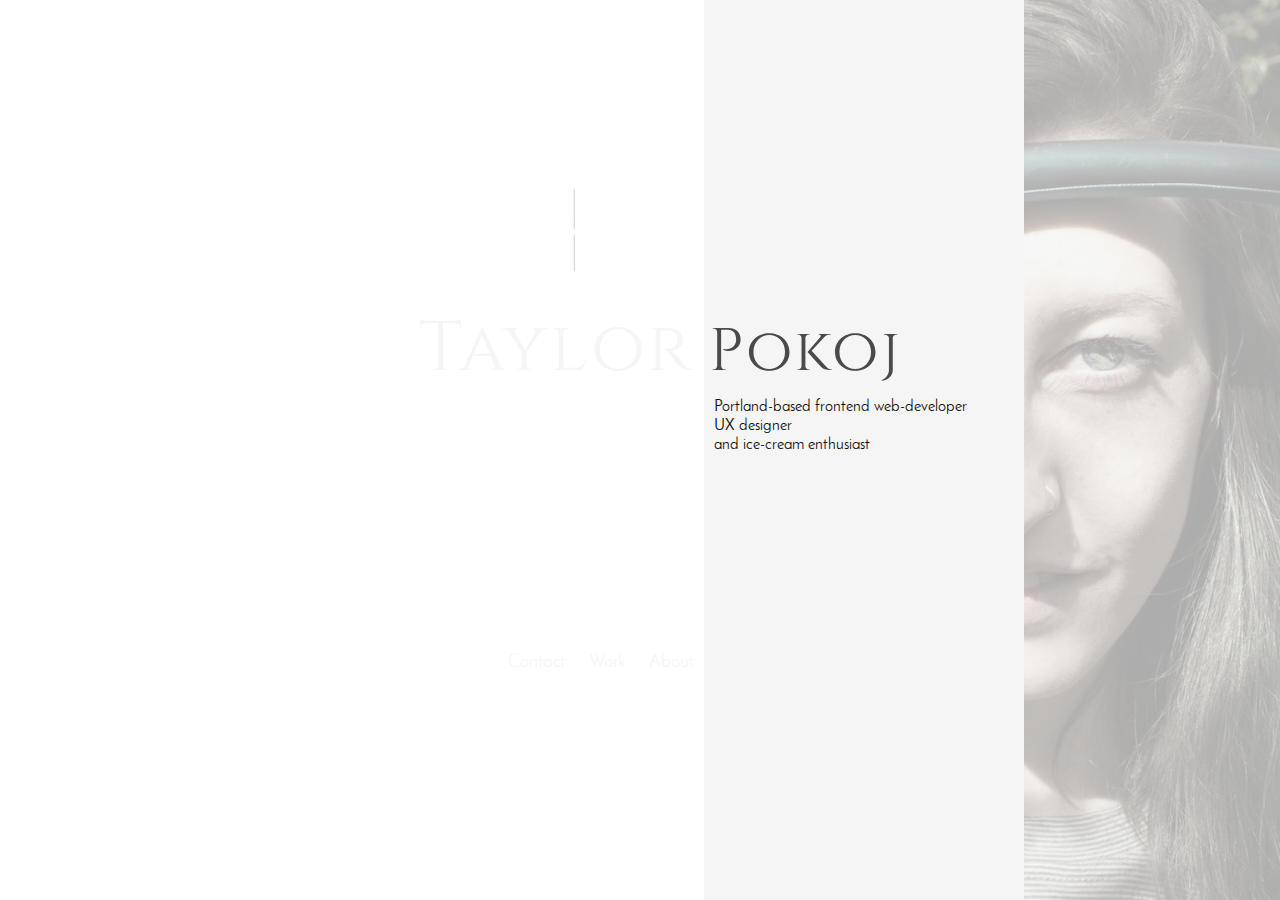
==== index.html @ f15d9847 "Refactor all functions in js" ====
<!DOCTYPE html>
<html>
  <head>
    <link rel="stylesheet" href="css/main.css" media="screen" title="no title" charset="utf-8">
    <meta name="viewport" content="width=device-width">
    <script type="text/javascript" src="js/jquery-1.12.3.js"></script>
    <script src="js/scripts.js" type="text/javascript"></script>
    <title></title>
  </head>
  <body>
    <div class="pageWrapper">

      <div class="backgroundWrapper">

        <div class="spaceOne">
          <img class="logo" src="img/ORION.png" alt="" />
          <h1>Taylor</h1>
          <div class="navigation">
            <p id="contact" class="links">
              Contact
            </p>
            <p id="work" class="links">
              Work
            </p>
            <p id="about" class="links">
              About
            </p>
          </div>
          <div class="contactInfo hidden">
            <h3>815.275.5541</h3>
            <h3>pokojt@gmail.com</h3>
            <a target="_blank" href="https://www.linkedin.com/in/taylorpokoj"><img class="contacticon" src="img/linkedin.png" alt="" /></a>
            <a target="_blank" href="https://github.com/pokojt"><img class="contacticon" src="img/github.png" alt="" /></a>
          </div>
        </div>

        <div class="spaceTwo">
          <div class="twoHeader">
            <h1>Pokoj</h1>
            <p class="description">
              Portland-based frontend web-developer <br>
              UX designer <br>
              and ice-cream enthusiast
            </p>
          </div>
          <div class="projects hidden">
            <!-- <div class="workNav">
              <h3>Something about what I do for work.</h3>
              <p>
                Lorem ipsum dolor sit amet, consectetur adipisicing elit, sed do eiusmod tempor incididunt ut labore et dolore magna aliqua. Ut enim ad minim veniam, quis nostrud exercitation ullamco laboris nisi ut aliquip ex ea commodo consequat.
              </p>
            </div> -->
            <div class="projectItem">
              <div class="projectNumbers">
                <h1>01.</h1>
                <h3>APRIL 2016</h3>
              </div>
              <div class="projectDescription">
                <h1>songLab</h1>
                <p>
                  songLab is a social web application that allows musicians to connect with artists around the globe and contribute to projects in need of creative collaboration.
                </p>
                <p>Taylor's Roles: Vision Monger, Front-end Dev Boss, UX, Design Overhaul with Web and Mobile Prototyping</p>
                <p>Stack: HTML, CSS/Sass, PHP, Sketch, Invision</p>
                <img class="scroll"src="img/scrolldown.png" alt="" />
              </div>
              <div class="projectMedia">
                <div class="gallery">
                  <div id="image1" class="projectImage"></div>
                  <div id="image2" class="projectImage hidden"></div>
                  <div id="image3" class="projectImage hidden"></div>
                  <div id="image4" class="projectImage hidden"></div>
                </div>
                <img id="plus1" class="plusIcon" src="img/plus-outline.png" alt="" />
                <p class="plusIcon hidden" id="back1">back</p>
                <div class="viewCaseStudy">
                    <a href="case-study.html">VIEW CASE STUDY</a>
                </div>
              </div>
            </div>


            <div class="projectItem" id="project2">
              <div class="projectNumbers">
                <h1>02.</h1>
                <h3>APRIL 2016</h3>
              </div>
              <div class="projectDescription">
                <h1>MOVR</h1>
                <p>
                  Lorem ipsum dolor sit amet, consectetur adipisicing elit, sed do eiusmod tempor incididunt ut labore et dolore magna aliqua. Ut enim ad minim veniam, quis nostrud exercitation ullamco laboris nisi ut aliquip ex ea commodo consequat.
                </p>
                  <img class="scroll2"src="img/scrolldown.png" alt="" />
              </div>
              <div class="projectMedia">
                <div class="gallery">
                  <div id="image5" class="projectImage"></div>
                  <div id="image6" class="projectImage hidden"></div>
                  <div id="image7" class="projectImage hidden"></div>
                  <div id="image8" class="projectImage hidden"></div>
                </div>
                <img id="plus2" class="plusIcon" src="img/plus-outline.png" alt="" />
                <p class="plusIcon hidden" id="back2">back</p>
              </div>
            </div>

            <div class="projectItem" id="project3">
              <div class="projectNumbers">
                <h1>03.</h1>
                <h3>FEBRUARY 2016</h3>
              </div>
              <div class="projectDescription">
                <h1>BIDDER</h1>
                <p>
                  Lorem ipsum dolor sit amet, consectetur adipisicing elit, sed do eiusmod tempor incididunt ut labore et dolore magna aliqua. Ut enim ad minim veniam, quis nostrud exercitation ullamco laboris nisi ut aliquip ex ea commodo consequat.
                </p>
                  <img class="scroll3"src="img/scrolldown.png" alt="" />
              </div>
              <div class="projectMedia">
                <div class="gallery">
                  <div id="image9" class="projectImage"></div>
                  <div id="image10" class="projectImage hidden"></div>
                  <div id="image11" class="projectImage hidden"></div>
                  <div id="image12" class="projectImage hidden"></div>
                </div>
                <img id="plus3" class="plusIcon" src="img/plus-outline.png" alt="" />
                <p class="plusIcon hidden" id="back3">back</p>
              </div>
            </div>

            <div class="projectItem" id="project4">
              <div class="projectNumbers">
                <h1>04.</h1>
                <h3>MARCH 2016</h3>
              </div>
              <div class="projectDescription">
                <h1>YERBA</h1>
                <p>
                  Lorem ipsum dolor sit amet, consectetur adipisicing elit, sed do eiusmod tempor incididunt ut labore et dolore magna aliqua. Ut enim ad minim veniam, quis nostrud exercitation ullamco laboris nisi ut aliquip ex ea commodo consequat.
                </p>
                  <img class="scroll4"src="img/scrolldown.png" alt="" />
              </div>
              <div class="projectMedia">
                <div class="gallery">
                  <div id="image13" class="projectImage"></div>
                  <div id="image14" class="projectImage hidden"></div>
                  <div id="image15" class="projectImage hidden"></div>
                  <div id="image16" class="projectImage hidden"></div>
                </div>
                <img id="plus4" class="plusIcon" src="img/plus-outline.png" alt="" />
                <p class="plusIcon hidden" id="back4">back</p>
              </div>
            </div>

            <div class="projectItem" id="project5">
              <div class="projectNumbers">
                <h1>05.</h1>
                <h3>SPRING 2016</h3>
              </div>
              <div class="projectDescription">
                <h1>MORE</h1>
                <p>
                  Lorem ipsum dolor sit amet, consectetur adipisicing elit, sed do eiusmod tempor incididunt ut labore et dolore magna aliqua. Ut enim ad minim veniam, quis nostrud exercitation ullamco laboris nisi ut aliquip ex ea commodo consequat.
                </p>
                  <!-- <img class="scroll5"src="img/scrolldown.png" alt="" /> -->
              </div>
              <div class="projectMedia">
                <div class="gallery">
                  <div id="image17" class="projectImage"></div>
                  <div id="image18" class="projectImage hidden"></div>
                  <div id="image19" class="projectImage hidden"></div>
                  <div id="image20" class="projectImage hidden"></div>
                </div>
                <img id="plus5" class="plusIcon" src="img/plus-outline.png" alt="" />
                <p class="plusIcon hidden" id="back5">back</p>
              </div>
            </div>

          </div>
        </div>


        <div class="spaceThree">
          <div class="aboutTaylor hidden">
            <h3>FRONTEND DEVELOPER :: UX DESIGNER :: MUSICIAN ::
            PISCES :: IDEALIST :: INTROVERT</h3>

            <p>While she holds her BA in Music and a Certificate of Web Development and Design, Taylor is enamored with the world and all there is to learn about it. Her young-adult life was a series of studies, oscillating between structured sciences and sinuous arts, until Taylor finally found balance and refuge in the world of Web Development, where hard-coded rules make artistic masterpieces. From hence she will come to revamp your user experience.</p>
            <p>
              Residing in Portland, Taylor spends her time outside of webwork hiking, reading, making music, and looking closely at moss. She is a big fan of sci-fi, brunch, and dad jokes.
            </p>

            <div class="socialIcons">
              <a target="_blank" href="https://www.facebook.com/taylor.pokoj"><img class="socialicon" src="img/facebook2.png" alt="" /></a>
              <a target="_blank" href="https://www.instagram.com/pokojt/"><img class="socialicon" src="img/instagram.png" alt="" /></a>

            </div>
          </div>

        </div>
      </div>



    </div>
  </body>
</html>
---- css/main.css ----
html {
  box-sizing: border-box; }

*, *::after, *::before {
  box-sizing: inherit; }

*,
*::before,
*::after {
  -webkit-box-sizing: border-box;
  -moz-box-sizing: border-box;
  box-sizing: border-box; }

@font-face {
  font-family: 'cinzel';
  src: url("../fonts/cinzel/Cinzel-Regular.otf"); }
@font-face {
  font-family: 'josefin';
  src: url("../fonts/Josefin_Sans/JosefinSans-Regular.ttf"); }
html, body {
  padding: 0px;
  margin: 0px;
  font-family: 'josefin'; }

body::-webkit-scrollbar {
  display: none; }

div::-webkit-scrollbar {
  display: none; }

/**
 * Basic styles for links
 */
a {
  text-decoration: none;
  color: #8C7036;
  transition: all 300ms ease-in-out; }

.casepageWrapper {
  height: 100vh;
  overflow: scroll;
  background: linear-gradient(rgba(245, 245, 245, 0.95), rgba(245, 245, 245, 0.95)), url("../img//record.jpeg") no-repeat center center fixed;
  background-size: cover; }

.footer {
  text-align: center;
  font-size: 12px;
  margin-top: 100px; }

/**
 * Basic typography style for copy text
 */
.backgroundWrapper {
  display: flex; }

.spaceOne {
  background: url("../img/clouds.jpg") no-repeat center center fixed;
  background-position: bottom;
  height: 100vh;
  width: 55%;
  text-align: right;
  transition: all 1s ease-in-out;
  overflow: scroll;
  display: flex;
  flex-direction: column; }
  .spaceOne h1 {
    font-size: 70px;
    color: #F5F5F5;
    font-weight: lighter;
    letter-spacing: 3px;
    margin: 300px 10px 0px 0px;
    font-family: 'cinzel'; }
  .spaceOne .contactInfo {
    color: #F5F5F5;
    padding-right: 20px; }
  .spaceOne .navigation {
    position: relative;
    bottom: -30%; }
    .spaceOne .navigation .links {
      display: inline;
      font-size: 18px;
      margin: 10px;
      color: #F5F5F5;
      transition: all 300ms ease-in-out; }
      .spaceOne .navigation .links:hover {
        cursor: pointer;
        border-bottom: 1px solid #F5F5F5;
        transition: all 1s linear; }

.notClicked .navigation .links {
  display: block; }

.spaceTwo {
  height: 100vh;
  width: 25%;
  overflow: scroll;
  background: #F5F5F5;
  background-attachment: fixed;
  display: flex;
  flex-direction: column;
  transition: all 1s ease-in-out; }
  .spaceTwo h1 {
    font-size: 60px;
    color: #4A4A4A;
    font-weight: lighter;
    letter-spacing: 3px;
    margin: 310px 0px 0px 5px;
    font-family: "cinzel"; }
  .spaceTwo p {
    width: 90%;
    line-height: 19px;
    margin-left: 10px; }
  .spaceTwo .projects {
    margin-bottom: 11%; }
    .spaceTwo .projects h1 {
      margin-top: 0; }
  .spaceTwo .projectItem {
    height: 70vh;
    z-index: 3;
    margin-top: 200px;
    padding-right: 20px;
    display: flex; }
    .spaceTwo .projectItem .projectNumbers {
      width: 40vw;
      text-align: right; }
      .spaceTwo .projectItem .projectNumbers h1 {
        font-size: 70px; }
    .spaceTwo .projectItem .projectDescription h1 {
      margin-top: 100px;
      color: #8C7036; }
    .spaceTwo .projectItem .projectMedia {
      padding-left: 20px; }
      .spaceTwo .projectItem .projectMedia .projectImage {
        margin-right: 20%;
        background-size: cover;
        height: 300px;
        width: 400px; }
      .spaceTwo .projectItem .projectMedia #image1 {
        background-image: url("../img//songlabRedesign.png"); }
      .spaceTwo .projectItem .projectMedia #image2 {
        background-image: url("../img//profile1.png"); }
      .spaceTwo .projectItem .projectMedia #image3 {
        background-image: url("../img//browse1.png"); }
      .spaceTwo .projectItem .projectMedia #image4 {
        background-image: url("../img//old.png"); }
      .spaceTwo .projectItem .projectMedia #image5 {
        background-image: url("../img//movrhome.png"); }
      .spaceTwo .projectItem .projectMedia #image6 {
        background-image: url("../img//movrpost.png"); }
      .spaceTwo .projectItem .projectMedia #image7 {
        background-image: url("../img//movrdetail.png"); }
      .spaceTwo .projectItem .projectMedia #image8 {
        background-image: url("../img//openmoves.png"); }
      .spaceTwo .projectItem .projectMedia #image9 {
        background-image: url("../img//bidderhome.png"); }
      .spaceTwo .projectItem .projectMedia #image10 {
        background-image: url("../img//postbid.png"); }
      .spaceTwo .projectItem .projectMedia #image11 {
        background-image: url("../img//offerjob.png"); }
      .spaceTwo .projectItem .projectMedia #image12 {
        background-image: url("../img//jobboard.png"); }
      .spaceTwo .projectItem .projectMedia #image13 {
        background-image: url("../img//yerbahome.png"); }
      .spaceTwo .projectItem .projectMedia #image14 {
        background-image: url("../img//yerbacategories.png"); }
      .spaceTwo .projectItem .projectMedia #image15 {
        background-image: url("../img//yerbaproducts.png"); }
      .spaceTwo .projectItem .projectMedia #image16 {
        background-image: url("../img//yerbacart.png"); }
      .spaceTwo .projectItem .projectMedia #image17 {
        background-image: url("../img//angularfood.png"); }
      .spaceTwo .projectItem .projectMedia #image18 {
        background-image: url("../img//angulartap.png"); }
      .spaceTwo .projectItem .projectMedia #image19 {
        background-image: url("../img//responsive.png"); }
      .spaceTwo .projectItem .projectMedia #image20 {
        background-image: url("../img//responsive2.png"); }

.spaceThree {
  height: 100vh;
  width: 20%;
  transition: all 1s ease-in-out;
  background-image: linear-gradient(rgba(245, 245, 245, 0.7), rgba(245, 245, 245, 0.7)), url("../img//taylorlowsat.jpg");
  background-repeat: no-repeat;
  background-position: right;
  background-size: cover;
  overflow: scroll; }
  .spaceThree .aboutTaylor {
    width: 52%;
    margin: 50vh 0 0 40px; }
    .spaceThree .aboutTaylor h3 {
      font-size: 20px; }
    .spaceThree .aboutTaylor p {
      font-size: 17px;
      line-height: 17px; }

.clicked {
  width: 70% !important;
  transition: all 1s ease-in-out; }

.notClicked {
  width: 15% !important;
  transition: all 1s ease-in-out; }
  .notClicked h1 {
    color: transparent; }
  .notClicked p {
    color: transparent; }

.hidden {
  display: none; }

/* ----------------------- Styles for Case Study -------*/
.caseStudyWrapper {
  display: flex;
  flex-direction: column;
  align-items: center;
  color: #4A4A4A;
  width: 80%;
  margin: 0 auto; }
  .caseStudyWrapper .caseItem {
    margin: 5%; }
  .caseStudyWrapper h1 {
    font-family: 'cinzel';
    color: #8C7036; }
  .caseStudyWrapper p {
    font-size: 18px; }
  .caseStudyWrapper .tagline {
    text-align: center; }
  .caseStudyWrapper .lead {
    font-size: 21px; }
  .caseStudyWrapper .timeline {
    color: #8C7036;
    margin: 3% auto 6% auto;
    text-align: center;
    border: 2px solid #8C7036;
    width: 250px;
    padding: 15px 0 10px 0; }

.goals {
  display: flex;
  justify-content: space-around; }
  .goals .goal {
    width: 30%;
    text-align: center; }

.oldLogo {
  font-family: sans-serif !important;
  color: #4A4A4A !important; }

.processWrapper {
  display: flex;
  flex-direction: column;
  justify-content: space-between; }

.processItem {
  margin: 3% 0 3% 0;
  display: flex; }
  .processItem .processText {
    padding: 2%;
    display: flex;
    flex-direction: column;
    justify-content: center;
    width: 30%; }
  .processItem .processImages {
    text-align: center;
    width: 70%; }
    .processItem .processImages .colorPalette {
      width: 100%;
      height: 40px;
      display: flex; }
      .processItem .processImages .colorPalette .color {
        width: 20%;
        height: 100%; }
      .processItem .processImages .colorPalette #color1 {
        background: #333333; }
      .processItem .processImages .colorPalette #color2 {
        background: #444444; }
      .processItem .processImages .colorPalette #color3 {
        background: #8D7131; }
      .processItem .processImages .colorPalette #color4 {
        background: #98B7AB; }
      .processItem .processImages .colorPalette #color5 {
        background: #F4F4F4;
        border: 1px solid lightgrey; }
    .processItem .processImages img.processCollage {
      width: 100%;
      min-width: 500px; }

.pages {
  text-align: center;
  display: flex;
  flex-direction: column;
  justify-content: center;
  align-items: space-around; }
  .pages .page {
    margin: 6% 0 6% 0; }
    .pages .page img {
      max-width: 100%; }
  .pages .firstpage {
    display: flex; }

/* ----------------------- HEXAGON GRID -------*/
#hexGrid {
  overflow: hidden;
  width: 100%;
  margin: 0 auto;
  padding: 0.866% 0;
  font-family: 'josefin', sans-serif;
  font-size: 15px; }

#hexGrid:after {
  content: "";
  display: block;
  clear: both; }

.hex {
  position: relative;
  list-style-type: none;
  float: left;
  overflow: hidden;
  visibility: hidden;
  border: 1px solid #4A4A4A;
  outline: 1px solid transparent;
  /* fix for jagged edges in FF on hover transition */
  -webkit-transform: rotate(-60deg) skewY(30deg) translatez(-1px);
  -ms-transform: rotate(-60deg) skewY(30deg) translatez(-1px);
  transform: rotate(-60deg) skewY(30deg) translatez(-1px); }

.hex * {
  position: absolute;
  visibility: visible;
  outline: 1px solid transparent;
  /* fix for jagged edges in FF on hover transition */ }

.hexIn {
  display: block;
  width: 100%;
  height: 100%;
  text-align: center;
  color: #F5F5F5;
  overflow: hidden;
  -webkit-transform: skewY(-30deg) rotate(60deg);
  -ms-transform: skewY(-30deg) rotate(60deg);
  transform: skewY(-30deg) rotate(60deg); }

/*** HEX CONTENT **********************************************************************/
.hex img {
  left: -100%;
  right: -100%;
  width: auto;
  height: 110%;
  margin: 0 auto;
  border: 1px solid #4A4A4A; }

.hex h1, .hex p {
  width: 102%;
  left: -1%;
  /* prevent line on the right where background doesn't cover image */
  padding: 5%;
  box-sizing: border-box;
  background-color: rgba(74, 74, 74, 0.9);
  font-weight: 200;
  -webkit-transition: -webkit-transform .2s ease-out, opacity .3s ease-out;
  transition: transform .2s ease-out, opacity .3s ease-out; }

.hex h1 {
  color: #87CBAC;
  bottom: 50%;
  padding-top: 50%;
  font-size: 1.5em;
  z-index: 1;
  -webkit-transform: translateY(-100%) translatez(-1px);
  -ms-transform: translateY(-100%) translatez(-1px);
  transform: translateY(-100%) translatez(-1px); }

.hex h1:after {
  content: '';
  position: absolute;
  bottom: 0;
  left: 45%;
  width: 10%;
  text-align: center;
  border-bottom: 1px solid #fff; }

.hex p {
  top: 50%;
  padding-bottom: 50%;
  -webkit-transform: translateY(100%) translatez(-1px);
  -ms-transform: translateY(100%) translatez(-1px);
  transform: translateY(100%) translatez(-1px); }

/*** HOVER EFFECT  **********************************************************************/
.hexIn:hover h1, .hexIn:focus h1,
.hexIn:hover p, .hexIn:focus p {
  -webkit-transform: translateY(0%) translatez(-1px);
  -ms-transform: translateY(0%) translatez(-1px);
  transform: translateY(0%) translatez(-1px); }

/*** SPACING AND SIZING *****************************************************************/
@media (min-width: 1201px) {
  /* <- 5-4  hexagons per row */
  .hex {
    width: 19.2%;
    /* = (100-4) / 5 */
    padding-bottom: 22.170%;
    /* =  width / sin(60deg) */ }

  .hex:nth-child(9n+6),
  .hex:nth-child(9n+7),
  .hex:nth-child(9n+8),
  .hex:nth-child(9n+9) {
    margin-top: -4.676%;
    margin-bottom: -4.676%;
    -webkit-transform: translateX(50%) rotate(-60deg) skewY(30deg);
    -ms-transform: translateX(50%) rotate(-60deg) skewY(30deg);
    transform: translateX(50%) rotate(-60deg) skewY(30deg); }

  .hex:nth-child(9n+6):last-child,
  .hex:nth-child(9n+7):last-child,
  .hex:nth-child(9n+8):last-child,
  .hex:nth-child(9n+9):last-child {
    margin-bottom: 0; }

  .hex:nth-child(9n+6) {
    margin-left: 0.5%;
    clear: left; }

  .hex:nth-child(9n+10) {
    clear: left; }

  .hex:nth-child(9n+2),
  .hex:nth-child(9n+ 7) {
    margin-left: 1%;
    margin-right: 1%; }

  .hex:nth-child(9n+3),
  .hex:nth-child(9n+4),
  .hex:nth-child(9n+8) {
    margin-right: 1%; } }
@media (max-width: 1200px) and (min-width: 901px) {
  /* <- 4-3  hexagons per row */
  .hex {
    width: 24.25%;
    /* = (100-3) / 4 */
    padding-bottom: 28.001%;
    /* =  width / sin(60deg) */ }

  .hex:nth-child(7n+5),
  .hex:nth-child(7n+6),
  .hex:nth-child(7n+7) {
    margin-top: -6.134%;
    margin-bottom: -6.134%;
    -webkit-transform: translateX(50%) rotate(-60deg) skewY(30deg);
    -ms-transform: translateX(50%) rotate(-60deg) skewY(30deg);
    transform: translateX(50%) rotate(-60deg) skewY(30deg); }

  .hex:nth-child(7n+5):last-child,
  .hex:nth-child(7n+6):last-child,
  .hex:nth-child(7n+7):last-child {
    margin-bottom: 0; }

  .hex:nth-child(7n+2),
  .hex:nth-child(7n+6) {
    margin-left: 1%;
    margin-right: 1%; }

  .hex:nth-child(7n+3) {
    margin-right: 1%; }

  .hex:nth-child(7n+8) {
    clear: left; }

  .hex:nth-child(7n+5) {
    clear: left;
    margin-left: 0.5%; } }
@media (max-width: 900px) and (min-width: 601px) {
  /* <- 3-2  hexagons per row */
  .hex {
    width: 32.666%;
    /* = (100-2) / 3 */
    padding-bottom: 37.720%;
    /* =  width / sin(60) */ }

  .hex:nth-child(5n+4),
  .hex:nth-child(5n+5) {
    margin-top: -8.564%;
    margin-bottom: -8.564%;
    -webkit-transform: translateX(50%) rotate(-60deg) skewY(30deg);
    -ms-transform: translateX(50%) rotate(-60deg) skewY(30deg);
    transform: translateX(50%) rotate(-60deg) skewY(30deg); }

  .hex:nth-child(5n+4):last-child,
  .hex:nth-child(5n+5):last-child {
    margin-bottom: 0; }

  .hex:nth-child(5n+4) {
    margin-right: 1%;
    margin-left: 0.5%; }

  .hex:nth-child(5n+2) {
    margin-left: 1%;
    margin-right: 1%; }

  .hex:nth-child(5n+6) {
    clear: left; } }
@media (max-width: 600px) {
  /* <- 2-1  hexagons per row */
  .hex {
    width: 49.5%;
    /* = (100-1) / 2 */
    padding-bottom: 57.158%;
    /* =  width / sin(60) */ }

  .hex:nth-child(3n+3) {
    margin-top: -13.423%;
    margin-bottom: -13.423%;
    -webkit-transform: translateX(50%) rotate(-60deg) skewY(30deg);
    -ms-transform: translateX(50%) rotate(-60deg) skewY(30deg);
    transform: translateX(50%) rotate(-60deg) skewY(30deg); }

  .hex:nth-child(3n+3):last-child {
    margin-bottom: 0; }

  .hex:nth-child(3n+3) {
    margin-left: 0.5%; }

  .hex:nth-child(3n+2) {
    margin-left: 1%; }

  .hex:nth-child(3n+4) {
    clear: left; } }
@media (max-width: 400px) {
  #hexGrid {
    font-size: 13px; } }
.viewCaseStudy {
  color: #8C7036;
  text-align: center;
  display: flex;
  justify-content: center;
  align-items: center;
  height: 100px;
  width: 100px;
  padding-top: 10px;
  border: 1px solid #8C7036;
  border-radius: 50%;
  transition: all 300ms ease-in-out; }
  .viewCaseStudy:hover {
    height: 120px;
    width: 120px;
    transition: all 300ms ease-in-out; }
    .viewCaseStudy:hover a {
      font-size: 20px;
      transition: all 300ms ease-in-out; }

.prototypebuttons {
  display: flex;
  justify-content: center; }
  .prototypebuttons h3 {
    border: 2px solid #8C7036;
    padding: 15px 20px 10px 20px;
    margin: 10px; }

.logo {
  position: absolute;
  top: 170px;
  left: 40%;
  height: 125px;
  transition: all 1s ease-in-out; }
  .logo:hover {
    cursor: pointer; }

.logoMoved {
  left: 3% !important;
  transition: all 1s ease-in-out; }

.logoMoved2 {
  left: 17% !important;
  height: 56vh;
  transition: all 1s ease-in-out;
  opacity: .5;
  z-index: 0; }

.logonav {
  height: 70px;
  margin: 2%; }

.plusIcon {
  height: 60px;
  position: relative;
  left: 70%;
  top: -20px; }

.socialIcons {
  margin-top: 3%; }
  .socialIcons .socialicon {
    height: 60px;
    margin-right: 10px; }

.scroll, .scroll2, .scroll3, .scroll4, .scroll5 {
  position: relative;
  top: 15vh;
  left: 60%;
  height: 40px;
  opacity: .5; }
  .scroll:hover, .scroll2:hover, .scroll3:hover, .scroll4:hover, .scroll5:hover {
    cursor: pointer; }

.contacticon {
  height: 40px;
  margin-right: 10px;
  opacity: .7; }

.songLabLogo h1 {
  font-family: arial;
  color: #4A4A4A;
  font-size: 80px; }

.songLabLogo {
  display: flex;
  justify-content: center;
  width: 100%; }

.musicBars {
  display: flex;
  width: 100px;
  padding-left: 5px;
  flex-direction: column;
  justify-content: center;
  padding-top: 5px; }

.bar {
  width: 80px;
  margin: 5px;
  background: #99ccff;
  height: 15px;
  border-radius: 5px; }

.songLabLogo #bar1 {
  -webkit-animation: musicBars 1s ease-in-out backwards alternate-reverse infinite; }

.songLabLogo #bar2 {
  -webkit-animation: musicBars 1.2s .2s ease-in-out backwards alternate-reverse infinite; }

.songLabLogo #bar3 {
  -webkit-animation: musicBars 1.2s 1s ease-in-out backwards alternate-reverse infinite; }

@-webkit-keyframes musicBars {
  0% {
    width: 30px;
    background: #99ffe6; }
  50% {
    width: 90px;
    background: #b399ff; }
  100% {
    width: 70px; } }

/*# sourceMappingURL=main.css.map */
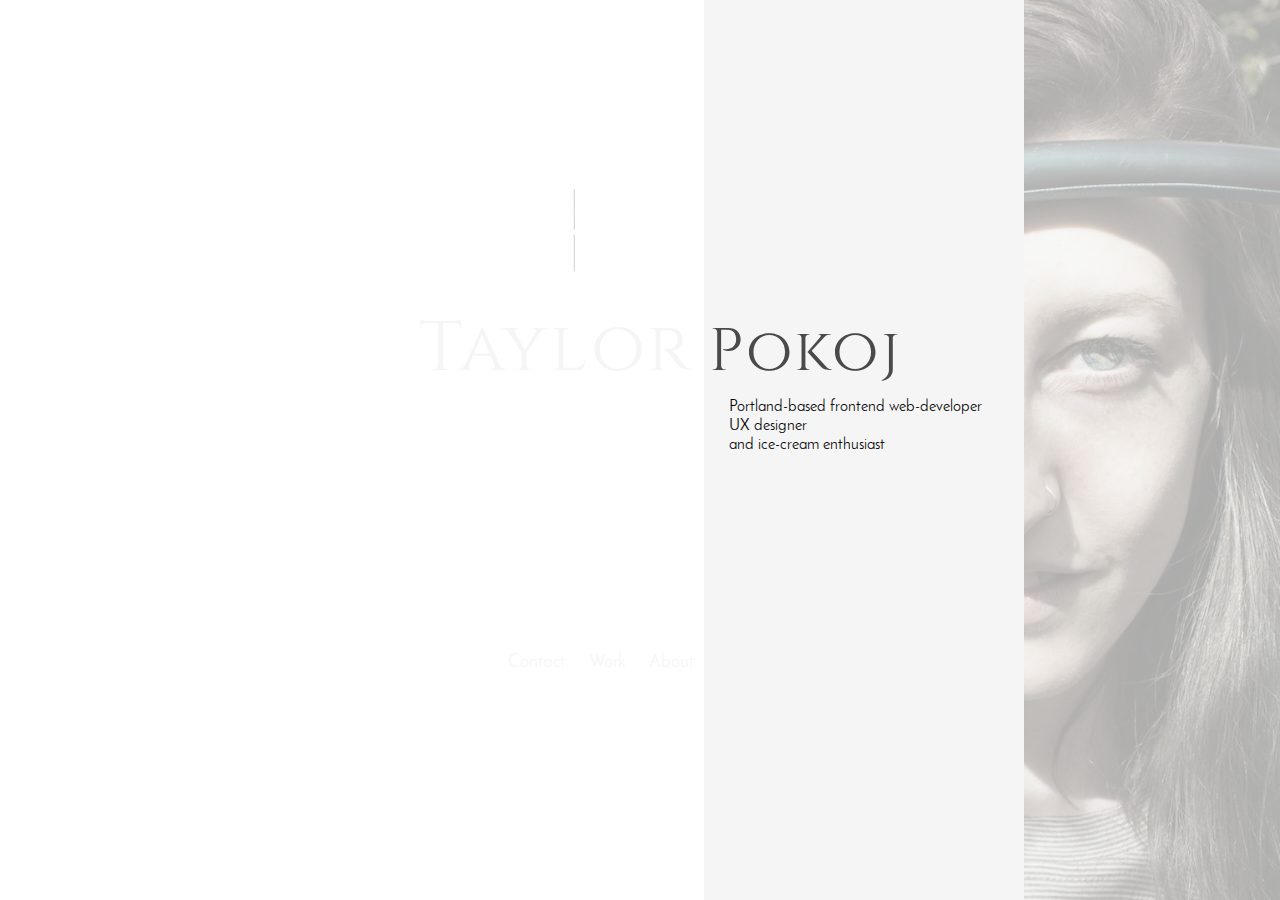
==== commit 3b6a287e: "Work on space two for mobile responsiveness" ====
--- a/index.html
+++ b/index.html
@@ -14,7 +14,7 @@
 
         <div class="spaceOne">
           <img class="logo" src="img/ORION.png" alt="" />
-          <h1>Taylor</h1>
+          <h1>Taylor <span class="contactLastName hidden">Pokoj</span></h1>
           <div class="navigation">
             <p id="contact" class="links">
               Contact
@@ -44,12 +44,7 @@
             </p>
           </div>
           <div class="projects hidden">
-            <!-- <div class="workNav">
-              <h3>Something about what I do for work.</h3>
-              <p>
-                Lorem ipsum dolor sit amet, consectetur adipisicing elit, sed do eiusmod tempor incididunt ut labore et dolore magna aliqua. Ut enim ad minim veniam, quis nostrud exercitation ullamco laboris nisi ut aliquip ex ea commodo consequat.
-              </p>
-            </div> -->
+
             <div class="projectItem">
               <div class="projectNumbers">
                 <h1>01.</h1>
@@ -71,10 +66,18 @@
                   <div id="image3" class="projectImage hidden"></div>
                   <div id="image4" class="projectImage hidden"></div>
                 </div>
+                <img class="plusIcon hidden" id="back1" src="img/left.png">
                 <img id="plus1" class="plusIcon" src="img/plus-outline.png" alt="" />
-                <p class="plusIcon hidden" id="back1">back</p>
-                <div class="viewCaseStudy">
+                <div class="projectActions">
+                  <div class="viewCaseStudy">
                     <a href="case-study.html">VIEW CASE STUDY</a>
+                  </div>
+                  <div class="viewLive">
+                    <a target="_blank" href="https://song-lab.herokuapp.com/">VIEW SONGLAB 1.0</a>
+                  </div>
+                  <div class="viewOther">
+                    <a target="_blank" href="https://invis.io/W278AF0C6">VIEW RE-DESIGN PROTOTYPE</a>
+                  </div>
                 </div>
               </div>
             </div>
@@ -88,8 +91,10 @@
               <div class="projectDescription">
                 <h1>MOVR</h1>
                 <p>
-                  Lorem ipsum dolor sit amet, consectetur adipisicing elit, sed do eiusmod tempor incididunt ut labore et dolore magna aliqua. Ut enim ad minim veniam, quis nostrud exercitation ullamco laboris nisi ut aliquip ex ea commodo consequat.
-                </p>
+                  Movr is a web application that helps make moving easy by allowing users to post move details and connect with approved Movrs that are ready to get the job done.
+                </p>
+                <p>Taylor's Roles: Front-end Dev Boss, Ember Champion, UX Design</p>
+                <p>Stack: HTML, CSS/Sass, Javascript, Ember.js</p>
                   <img class="scroll2"src="img/scrolldown.png" alt="" />
               </div>
               <div class="projectMedia">
@@ -99,8 +104,16 @@
                   <div id="image7" class="projectImage hidden"></div>
                   <div id="image8" class="projectImage hidden"></div>
                 </div>
+                <img class="plusIcon hidden" id="back2" src="img/left.png">
                 <img id="plus2" class="plusIcon" src="img/plus-outline.png" alt="" />
-                <p class="plusIcon hidden" id="back2">back</p>
+                <div class="projectActions">
+                  <div class="viewLive">
+                    <a target="_blank" href="https://movr.herokuapp.com/">VIEW MOVR LIVE</a>
+                  </div>
+                  <div class="viewOther">
+                    <a target="_blank" href="https://github.com/TylerTheCreator/Mover">VIEW GITHUB</a>
+                  </div>
+                </div>
               </div>
             </div>
 
@@ -112,8 +125,10 @@
               <div class="projectDescription">
                 <h1>BIDDER</h1>
                 <p>
-                  Lorem ipsum dolor sit amet, consectetur adipisicing elit, sed do eiusmod tempor incididunt ut labore et dolore magna aliqua. Ut enim ad minim veniam, quis nostrud exercitation ullamco laboris nisi ut aliquip ex ea commodo consequat.
-                </p>
+                  Bidder is an application that connects users to members in their community willing to do odd jobs. Post a job or browse the jobber board to bid on what others have posted.
+                </p>
+                <p>Taylor's Roles: Front-end Dev Boss, jQuery feind, UX Design</p>
+                <p>Stack: HTML, CSS, Javascript, jQuery</p>
                   <img class="scroll3"src="img/scrolldown.png" alt="" />
               </div>
               <div class="projectMedia">
@@ -123,8 +138,16 @@
                   <div id="image11" class="projectImage hidden"></div>
                   <div id="image12" class="projectImage hidden"></div>
                 </div>
+                <img class="plusIcon hidden" id="back3" src="img/left.png">
                 <img id="plus3" class="plusIcon" src="img/plus-outline.png" alt="" />
-                <p class="plusIcon hidden" id="back3">back</p>
+                <div class="projectActions">
+                  <div class="viewLive">
+                    <a target="_blank" href="http://jacksoncafazzo.github.io/Bidder/index.html">VIEW BIDDER LIVE</a>
+                  </div>
+                  <div class="viewOther">
+                    <a target="_blank" href="https://github.com/jacksoncafazzo/Bidder">VIEW GITHUB</a>
+                  </div>
+                </div>
               </div>
             </div>
 
@@ -136,8 +159,10 @@
               <div class="projectDescription">
                 <h1>YERBA</h1>
                 <p>
-                  Lorem ipsum dolor sit amet, consectetur adipisicing elit, sed do eiusmod tempor incididunt ut labore et dolore magna aliqua. Ut enim ad minim veniam, quis nostrud exercitation ullamco laboris nisi ut aliquip ex ea commodo consequat.
-                </p>
+                  YERBA is an Ecommerce application built with Ember.js that allows users to shop and add Yerba Mate products to a cart. Products can be added, edited, and deleted by an admin.
+                </p>
+                <p>Taylor's Roles: Everything.</p>
+                <p>Stack: HTML, CSS/Sass, Ember.js</p>
                   <img class="scroll4"src="img/scrolldown.png" alt="" />
               </div>
               <div class="projectMedia">
@@ -147,8 +172,13 @@
                   <div id="image15" class="projectImage hidden"></div>
                   <div id="image16" class="projectImage hidden"></div>
                 </div>
+                <img class="plusIcon hidden" id="back4" src="img/left.png">
                 <img id="plus4" class="plusIcon" src="img/plus-outline.png" alt="" />
-                <p class="plusIcon hidden" id="back4">back</p>
+                <div class="projectActions">
+                  <div class="viewOther">
+                    <a target="_blank" href="https://github.com/pokojt/yerba-mate">VIEW GITHUB</a>
+                  </div>
+                </div>
               </div>
             </div>
 
@@ -160,7 +190,7 @@
               <div class="projectDescription">
                 <h1>MORE</h1>
                 <p>
-                  Lorem ipsum dolor sit amet, consectetur adipisicing elit, sed do eiusmod tempor incididunt ut labore et dolore magna aliqua. Ut enim ad minim veniam, quis nostrud exercitation ullamco laboris nisi ut aliquip ex ea commodo consequat.
+                  Since enrolling in the web development bootcamp at Epicodus, Taylor has completed over 50 projects with a focus in front-end development and responsive web design. She has worked extensively with the following technologies: HTML, CSS and Sass, Javascript, jQuery, Object-Oriented Development and BDD, mocha, chai, Ember.js, Angular2, Sketch, Invision, git and github.
                 </p>
                   <!-- <img class="scroll5"src="img/scrolldown.png" alt="" /> -->
               </div>
@@ -171,8 +201,13 @@
                   <div id="image19" class="projectImage hidden"></div>
                   <div id="image20" class="projectImage hidden"></div>
                 </div>
+                <img class="plusIcon hidden" id="back5" src="img/left.png">
                 <img id="plus5" class="plusIcon" src="img/plus-outline.png" alt="" />
-                <p class="plusIcon hidden" id="back5">back</p>
+                <div class="projectActions">
+                  <div class="viewOther">
+                    <a target="_blank" href="https://github.com/pokojt">VIEW TAYLOR'S GITHUB</a>
+                  </div>
+                </div>
               </div>
             </div>
 
--- a/css/main.css
+++ b/css/main.css
@@ -25,8 +25,29 @@
 body::-webkit-scrollbar {
   display: none; }
 
+body::-moz-scrollbar {
+  display: none; }
+
+body::-o-scrollbar {
+  display: none; }
+
+body::-ms-scrollbar {
+  display: none; }
+
 div::-webkit-scrollbar {
   display: none; }
+
+div::-moz-scrollbar {
+  display: none; }
+
+div::-o-scrollbar {
+  display: none; }
+
+div::-ms-scrollbar {
+  display: none; }
+
+div {
+  -ms-overflow-style: none; }
 
 /**
  * Basic styles for links
@@ -52,6 +73,9 @@
  */
 .backgroundWrapper {
   display: flex; }
+  @media screen and (max-width: 655px) {
+    .backgroundWrapper {
+      flex-direction: column; } }
 
 .spaceOne {
   background: url("../img/clouds.jpg") no-repeat center center fixed;
@@ -63,6 +87,10 @@
   overflow: scroll;
   display: flex;
   flex-direction: column; }
+  @media screen and (max-width: 655px) {
+    .spaceOne {
+      width: 100%;
+      height: 70vh; } }
   .spaceOne h1 {
     font-size: 70px;
     color: #F5F5F5;
@@ -70,12 +98,33 @@
     letter-spacing: 3px;
     margin: 300px 10px 0px 0px;
     font-family: 'cinzel'; }
+    @media screen and (max-width: 900px) {
+      .spaceOne h1 {
+        font-size: 45px;
+        margin: 308px 10px 0px 0px; } }
+    @media screen and (max-width: 655px) {
+      .spaceOne h1 {
+        margin: 250px 10px 0px 0px; } }
   .spaceOne .contactInfo {
     color: #F5F5F5;
     padding-right: 20px; }
   .spaceOne .navigation {
     position: relative;
     bottom: -30%; }
+    @media screen and (max-height: 700px) {
+      .spaceOne .navigation {
+        bottom: -10%;
+        text-align: center; } }
+    @media screen and (max-width: 900px) {
+      .spaceOne .navigation {
+        text-align: left; } }
+    @media screen and (max-width: 655px) {
+      .spaceOne .navigation {
+        text-align: center;
+        position: absolute;
+        top: 4%;
+        width: 100%;
+        height: 15vh; } }
     .spaceOne .navigation .links {
       display: inline;
       font-size: 18px;
@@ -86,9 +135,21 @@
         cursor: pointer;
         border-bottom: 1px solid #F5F5F5;
         transition: all 1s linear; }
+      @media screen and (max-width: 655px) {
+        .spaceOne .navigation .links {
+          display: inline;
+          margin: 20px; } }
 
 .notClicked .navigation .links {
   display: block; }
+  @media screen and (max-width: 655px) {
+    .notClicked .navigation .links {
+      display: inline; } }
+@media screen and (max-width: 655px) {
+  .notClicked .spaceOne {
+    border: 1px solid cyan;
+    position: absolute;
+    bottom: 1px; } }
 
 .spaceTwo {
   height: 100vh;
@@ -99,42 +160,71 @@
   display: flex;
   flex-direction: column;
   transition: all 1s ease-in-out; }
+  @media screen and (max-width: 655px) {
+    .spaceTwo {
+      width: 100%;
+      height: 15vh; } }
   .spaceTwo h1 {
     font-size: 60px;
     color: #4A4A4A;
     font-weight: lighter;
     letter-spacing: 3px;
     margin: 310px 0px 0px 5px;
-    font-family: "cinzel"; }
+    font-family: 'cinzel'; }
+    @media screen and (max-width: 900px) {
+      .spaceTwo h1 {
+        font-size: 45px; } }
   .spaceTwo p {
     width: 90%;
     line-height: 19px;
-    margin-left: 10px; }
+    margin-left: 25px; }
   .spaceTwo .projects {
     margin-bottom: 11%; }
     .spaceTwo .projects h1 {
       margin-top: 0; }
   .spaceTwo .projectItem {
     height: 70vh;
-    z-index: 3;
     margin-top: 200px;
-    padding-right: 20px;
+    transition: all 500ms ease-in-out;
     display: flex; }
+    @media screen and (max-height: 700px) {
+      .spaceTwo .projectItem {
+        margin-top: 120px; } }
+    @media screen and (max-width: 1170px) {
+      .spaceTwo .projectItem {
+        flex-wrap: wrap;
+        align-items: center;
+        text-align: center;
+        height: auto;
+        margin-top: 50px;
+        justify-content: center;
+        transition: all 500ms ease-in-out; } }
     .spaceTwo .projectItem .projectNumbers {
       width: 40vw;
       text-align: right; }
+      @media screen and (max-width: 1170px) {
+        .spaceTwo .projectItem .projectNumbers {
+          text-align: left; } }
+      @media screen and (max-width: 655px) {
+        .spaceTwo .projectItem .projectNumbers {
+          text-align: center; } }
       .spaceTwo .projectItem .projectNumbers h1 {
         font-size: 70px; }
     .spaceTwo .projectItem .projectDescription h1 {
       margin-top: 100px;
       color: #8C7036; }
+      @media screen and (max-width: 1170px) {
+        .spaceTwo .projectItem .projectDescription h1 {
+          margin-top: 50px; } }
     .spaceTwo .projectItem .projectMedia {
-      padding-left: 20px; }
+      max-width: 100%; }
       .spaceTwo .projectItem .projectMedia .projectImage {
         margin-right: 20%;
         background-size: cover;
+        background-position: center;
         height: 300px;
-        width: 400px; }
+        width: 400px;
+        max-width: 100% !important; }
       .spaceTwo .projectItem .projectMedia #image1 {
         background-image: url("../img//songlabRedesign.png"); }
       .spaceTwo .projectItem .projectMedia #image2 {
@@ -175,6 +265,9 @@
         background-image: url("../img//responsive.png"); }
       .spaceTwo .projectItem .projectMedia #image20 {
         background-image: url("../img//responsive2.png"); }
+      .spaceTwo .projectItem .projectMedia .projectActions {
+        display: flex;
+        justify-content: space-around; }
 
 .spaceThree {
   height: 100vh;
@@ -185,9 +278,23 @@
   background-position: right;
   background-size: cover;
   overflow: scroll; }
+  @media screen and (max-width: 655px) {
+    .spaceThree {
+      width: 100%;
+      height: 15vh; } }
   .spaceThree .aboutTaylor {
     width: 52%;
-    margin: 50vh 0 0 40px; }
+    margin: 50vh 0 0 40px;
+    transition: all 500ms ease-in-out; }
+    @media screen and (max-height: 700px) {
+      .spaceThree .aboutTaylor {
+        margin: 30vh 0 0 40px; } }
+    @media screen and (max-width: 655px) {
+      .spaceThree .aboutTaylor {
+        width: 80%; } }
+    @media screen and (max-width: 900px) {
+      .spaceThree .aboutTaylor {
+        margin: 10vh 0 0 40px; } }
     .spaceThree .aboutTaylor h3 {
       font-size: 20px; }
     .spaceThree .aboutTaylor p {
@@ -197,10 +304,18 @@
 .clicked {
   width: 70% !important;
   transition: all 1s ease-in-out; }
+  @media screen and (max-width: 655px) {
+    .clicked {
+      width: 100% !important;
+      height: 70vh; } }
 
 .notClicked {
   width: 15% !important;
   transition: all 1s ease-in-out; }
+  @media screen and (max-width: 655px) {
+    .notClicked {
+      width: 100% !important;
+      height: 15vh; } }
   .notClicked h1 {
     color: transparent; }
   .notClicked p {
@@ -532,24 +647,25 @@
 @media (max-width: 400px) {
   #hexGrid {
     font-size: 13px; } }
-.viewCaseStudy {
+.viewCaseStudy, .viewLive, .viewOther {
   color: #8C7036;
   text-align: center;
   display: flex;
   justify-content: center;
   align-items: center;
-  height: 100px;
-  width: 100px;
+  flex-wrap: wrap;
+  height: 80px;
+  font-size: 14px;
+  width: 80px;
   padding-top: 10px;
-  border: 1px solid #8C7036;
   border-radius: 50%;
   transition: all 300ms ease-in-out; }
-  .viewCaseStudy:hover {
-    height: 120px;
-    width: 120px;
+  .viewCaseStudy:hover, .viewLive:hover, .viewOther:hover {
+    height: 100px;
+    width: 100px;
     transition: all 300ms ease-in-out; }
-    .viewCaseStudy:hover a {
-      font-size: 20px;
+    .viewCaseStudy:hover a, .viewLive:hover a, .viewOther:hover a {
+      font-size: 17px;
       transition: all 300ms ease-in-out; }
 
 .prototypebuttons {
@@ -568,6 +684,11 @@
   transition: all 1s ease-in-out; }
   .logo:hover {
     cursor: pointer; }
+  @media screen and (max-width: 655px) {
+    .logo {
+      height: 100px;
+      top: 80px;
+      left: 35%; } }
 
 .logoMoved {
   left: 3% !important;
@@ -579,6 +700,9 @@
   transition: all 1s ease-in-out;
   opacity: .5;
   z-index: 0; }
+  @media screen and (max-width: 900px) {
+    .logoMoved2 {
+      display: none; } }
 
 .logonav {
   height: 70px;
@@ -588,7 +712,18 @@
   height: 60px;
   position: relative;
   left: 70%;
-  top: -20px; }
+  top: -20px;
+  transition: all 100ms ease-in-out; }
+  .plusIcon:hover {
+    cursor: pointer;
+    height: 70px;
+    transition: all 300ms ease-in-out; }
+  @media screen and (max-width: 900px) {
+    .plusIcon {
+      left: 40%; } }
+  @media screen and (max-width: 655px) {
+    .plusIcon {
+      display: none; } }
 
 .socialIcons {
   margin-top: 3%; }
@@ -598,12 +733,15 @@
 
 .scroll, .scroll2, .scroll3, .scroll4, .scroll5 {
   position: relative;
-  top: 15vh;
-  left: 60%;
+  top: 5vh;
+  left: 30%;
   height: 40px;
   opacity: .5; }
   .scroll:hover, .scroll2:hover, .scroll3:hover, .scroll4:hover, .scroll5:hover {
     cursor: pointer; }
+  @media screen and (max-width: 1170px) {
+    .scroll, .scroll2, .scroll3, .scroll4, .scroll5 {
+      display: none; } }
 
 .contacticon {
   height: 40px;
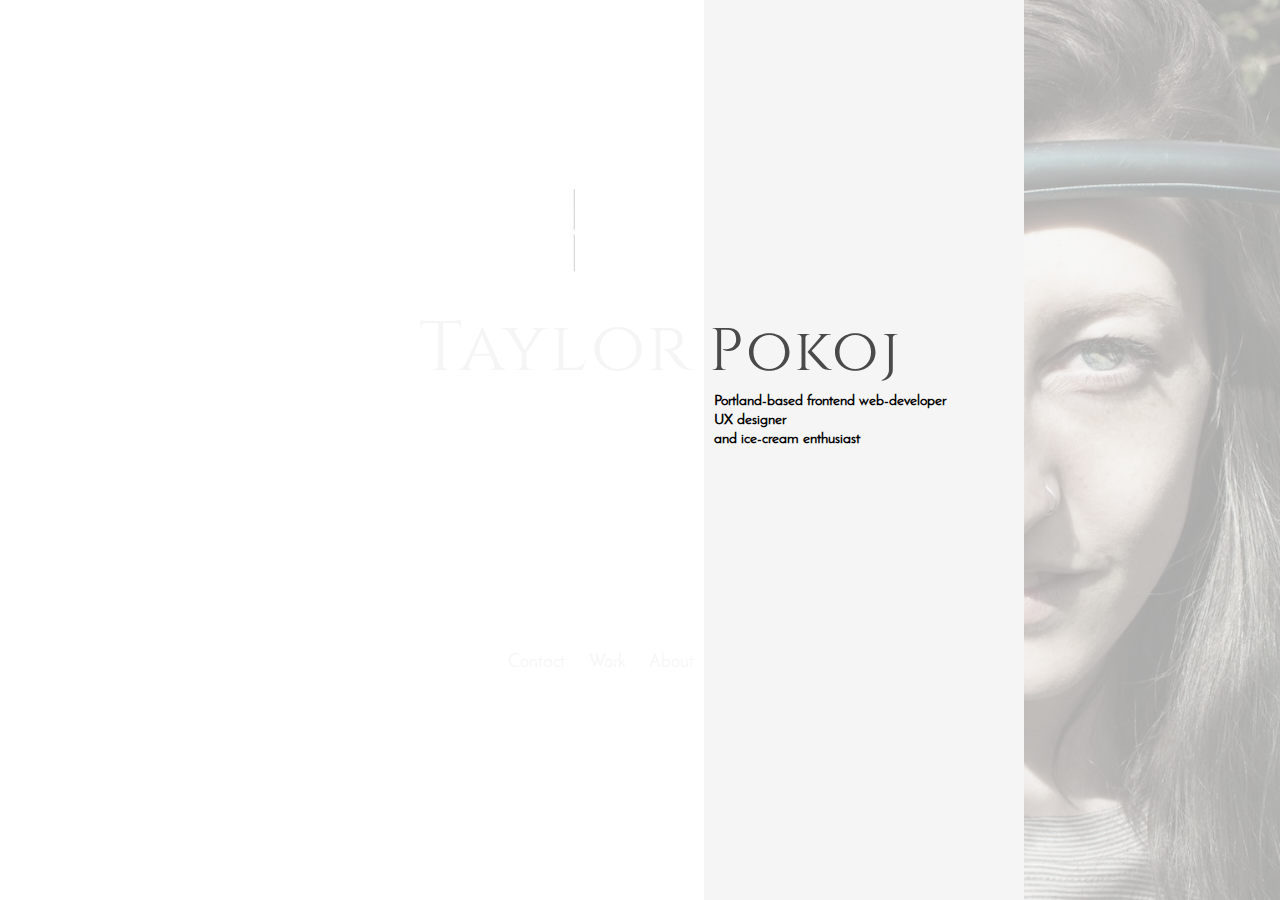
==== commit 0ade791b: "Make space one responsive for mobile" ====
--- a/index.html
+++ b/index.html
@@ -36,12 +36,12 @@
 
         <div class="spaceTwo">
           <div class="twoHeader">
-            <h1>Pokoj</h1>
-            <p class="description">
+            <h1 class="lastName">Pokoj</h1>
+            <h4 class="description">
               Portland-based frontend web-developer <br>
               UX designer <br>
               and ice-cream enthusiast
-            </p>
+            </h5>
           </div>
           <div class="projects hidden">
 
--- a/css/main.css
+++ b/css/main.css
@@ -104,7 +104,7 @@
         margin: 308px 10px 0px 0px; } }
     @media screen and (max-width: 655px) {
       .spaceOne h1 {
-        margin: 250px 10px 0px 0px; } }
+        margin: 250px 25px 0px 0px; } }
   .spaceOne .contactInfo {
     color: #F5F5F5;
     padding-right: 20px; }
@@ -152,6 +152,7 @@
     bottom: 1px; } }
 
 .spaceTwo {
+  transition: all 1s ease-in-out;
   height: 100vh;
   width: 25%;
   overflow: scroll;
@@ -174,10 +175,24 @@
     @media screen and (max-width: 900px) {
       .spaceTwo h1 {
         font-size: 45px; } }
+  @media screen and (max-width: 655px) {
+    .spaceTwo .lastName {
+      display: none; } }
+  .spaceTwo h4 {
+    width: 90%;
+    margin: 10px 10px 0 10px;
+    font-size: 15px;
+    line-height: 19px; }
+    @media screen and (max-width: 655px) {
+      .spaceTwo h4 {
+        text-align: center; } }
   .spaceTwo p {
     width: 90%;
     line-height: 19px;
     margin-left: 25px; }
+    @media screen and (max-width: 655px) {
+      .spaceTwo p {
+        text-align: center; } }
   .spaceTwo .projects {
     margin-bottom: 11%; }
     .spaceTwo .projects h1 {
@@ -320,10 +335,17 @@
     color: transparent; }
   .notClicked p {
     color: transparent; }
+  .notClicked h4 {
+    color: transparent; }
 
 .hidden {
   display: none; }
 
+@media screen and (max-width: 655px) {
+  .spaceOne.clicked h1 {
+    font-size: 40px;
+    margin-top: 100px;
+    transition: all 1s ease-in-out; } }
 /* ----------------------- Styles for Case Study -------*/
 .caseStudyWrapper {
   display: flex;
@@ -687,7 +709,7 @@
   @media screen and (max-width: 655px) {
     .logo {
       height: 100px;
-      top: 80px;
+      top: 100px;
       left: 35%; } }
 
 .logoMoved {
